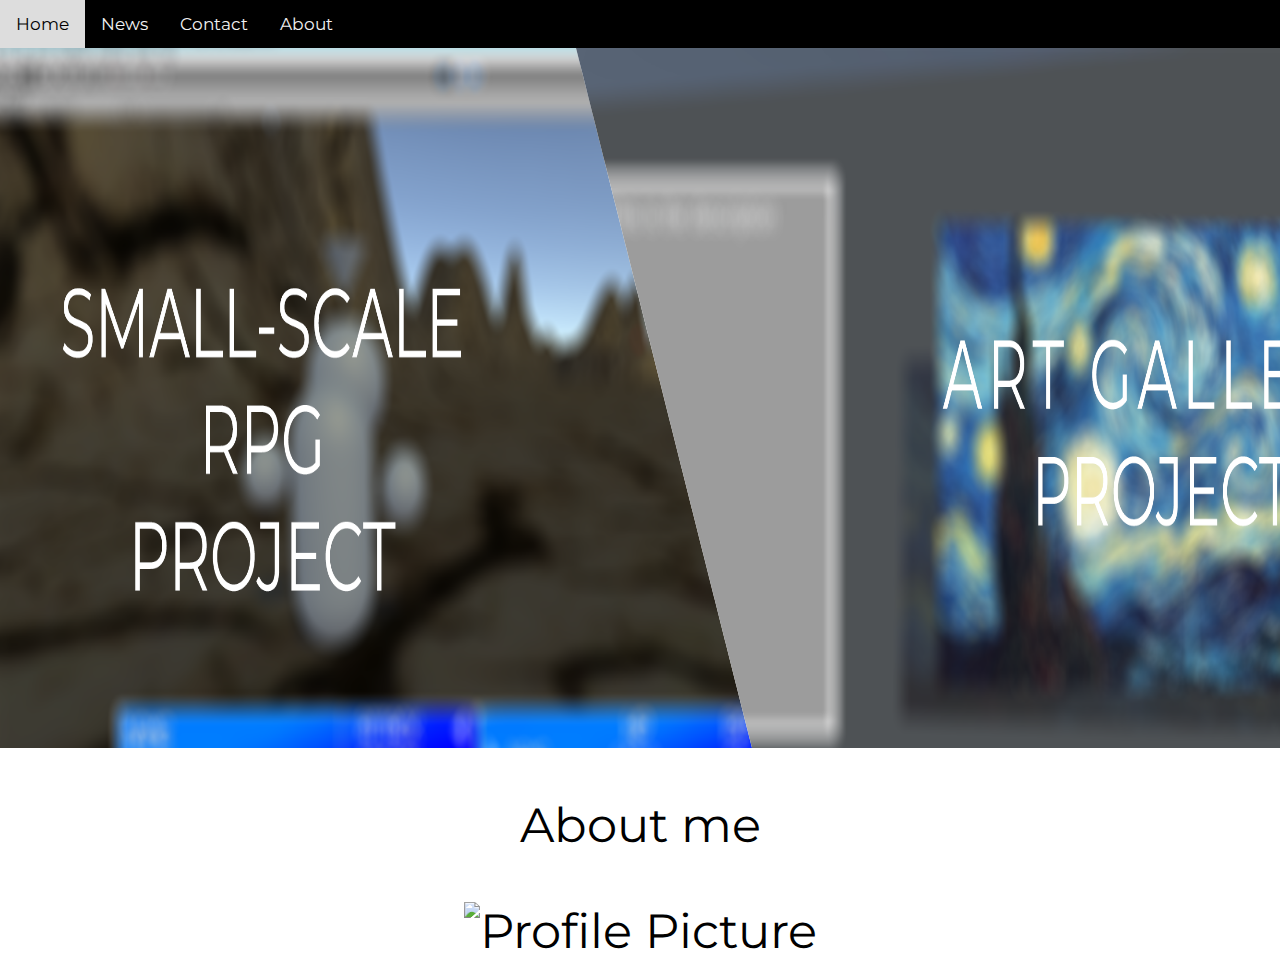
==== index.html @ cf84fa2d "Update index.html" ====
<!DOCTYPE html>
<html lang="en">
<head>
    <link rel="stylesheet"
          href="https://fonts.googleapis.com/css?family=Montserrat">
    <meta name="viewport" content="width=device-width, initial-scale=1">
    <meta charset="UTF-8">
    <title>Title</title>
    <link rel="stylesheet" href="styles.css">

</head>
<body>
<div class="navbar">
    <a class="active" href="#home">Home</a>
    <a href="#news">News</a>
    <a href="#contact">Contact</a>
    <a href="#about">About</a>
</div>
<div class="banner">
    <div class="overlayright"></div>
    <div class="overlayleft"></div>

</div>
    <p>About me</p>
    <img src="images/pfp.png" alt="Profile Picture" align:"left" height:"750" width "750">
</body>

</html>
---- styles.css ----
body{
text-align: center;
border:0;
margin:0;
    font-family: 'Montserrat', serif;
        font-size: 48px;
}

.banner {
position:relative;
    bottom 0;
    top: 0;
    left:0;
    right: 0;
    width: 100%;
    height: 700px;
}

.overlayleft {
position:absolute;
background-image: url("images/SSRThumb.png");
background-color: rgb(255,255,255);
background-repeat: no-repeat;
background-size: 120% 120%;
    z-index:1;
    bottom 0;
    top: 0;
    left:0;
    right: 0;
    width: 60%;
    height: 100%;
    overflow:auto;
    clip-path: polygon(0 0, 75% 0, 100% 100%, 0% 100%);
    transition: .5s ease;
}

.overlayright {
position:absolute;
background-image: url("images/AGThumb.png");
background-color: rgb(255,255,255);
background-repeat: no-repeat;
background-size: 120% 120%;
    z-index:2;
    bottom: 0;
    top 0;
    left: 45%;
    right: 0;
    width: 55%;
    height: 100%;
    overflow:hidden;
    clip-path: polygon(0 0, 100% 0, 100% 100%, 25% 100%);
    transition: .5s ease;

}

.overlayleft:hover{
z-index: 4;
  width: 100%;
  background-size: 100% 120%;
}

.overlayright:hover{
z-index: 4;
  width: 100%;
  left: 0;
  background-size: 100% 120%;
}

.overlayleft-text {
  position: absolute;
  bottom: 100%;
  left: 0;
}

.navbar {
  overflow: hidden;
  background-color: #000;
}

.navbar a {
  float: left;
  color: #f2f2f2;
  text-align: center;
  padding: 14px 16px;
  text-decoration: none;
  font-size: 17px;
}

.navbar a:hover {
  background-color: #ddd;
  color: black;
}
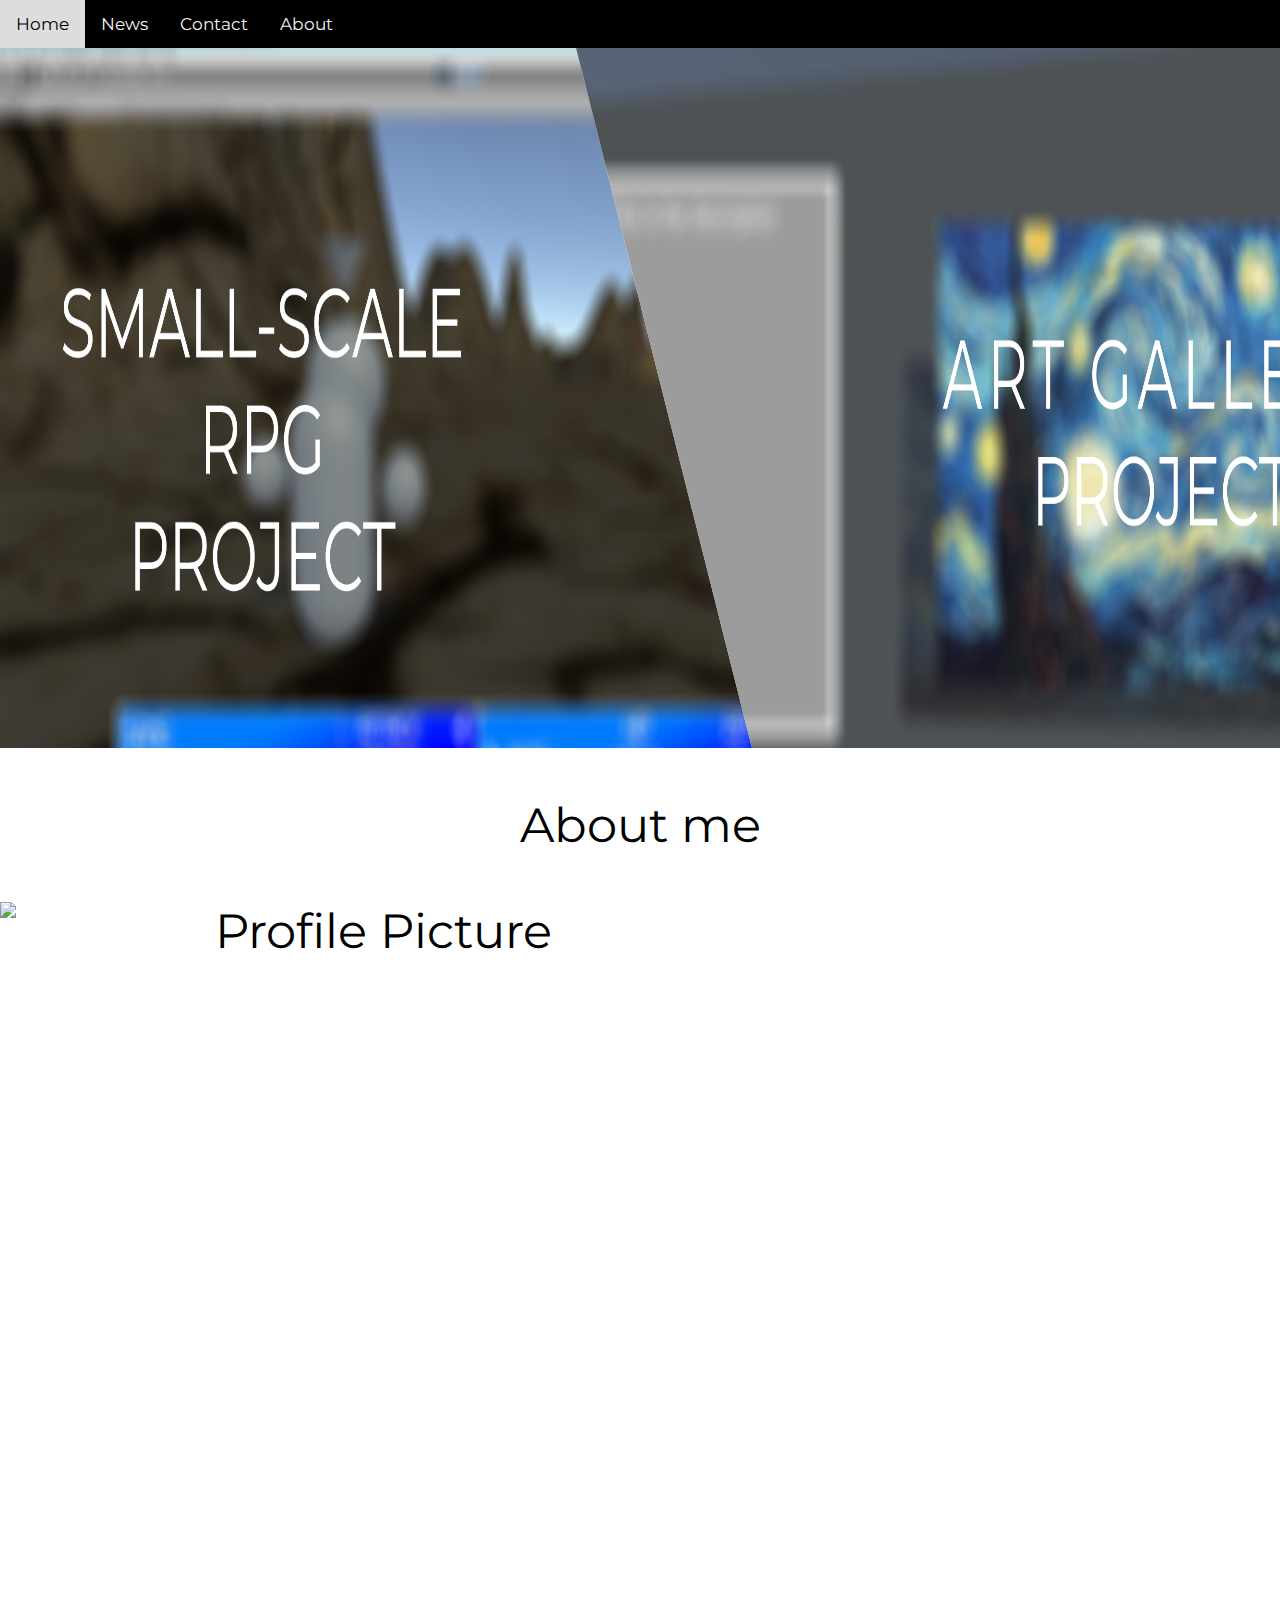
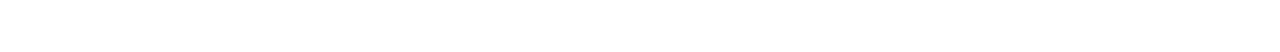
==== commit 705ff897: "Update index.html" ====
--- a/index.html
+++ b/index.html
@@ -22,7 +22,7 @@
 
 </div>
     <p>About me</p>
-    <img src="images/pfp.png" alt="Profile Picture" align:"left" height:"750" width "750">
+    <img src="images/pfp.png" alt="Profile Picture" align="left" height="750" width="750">
 </body>
 
 </html>
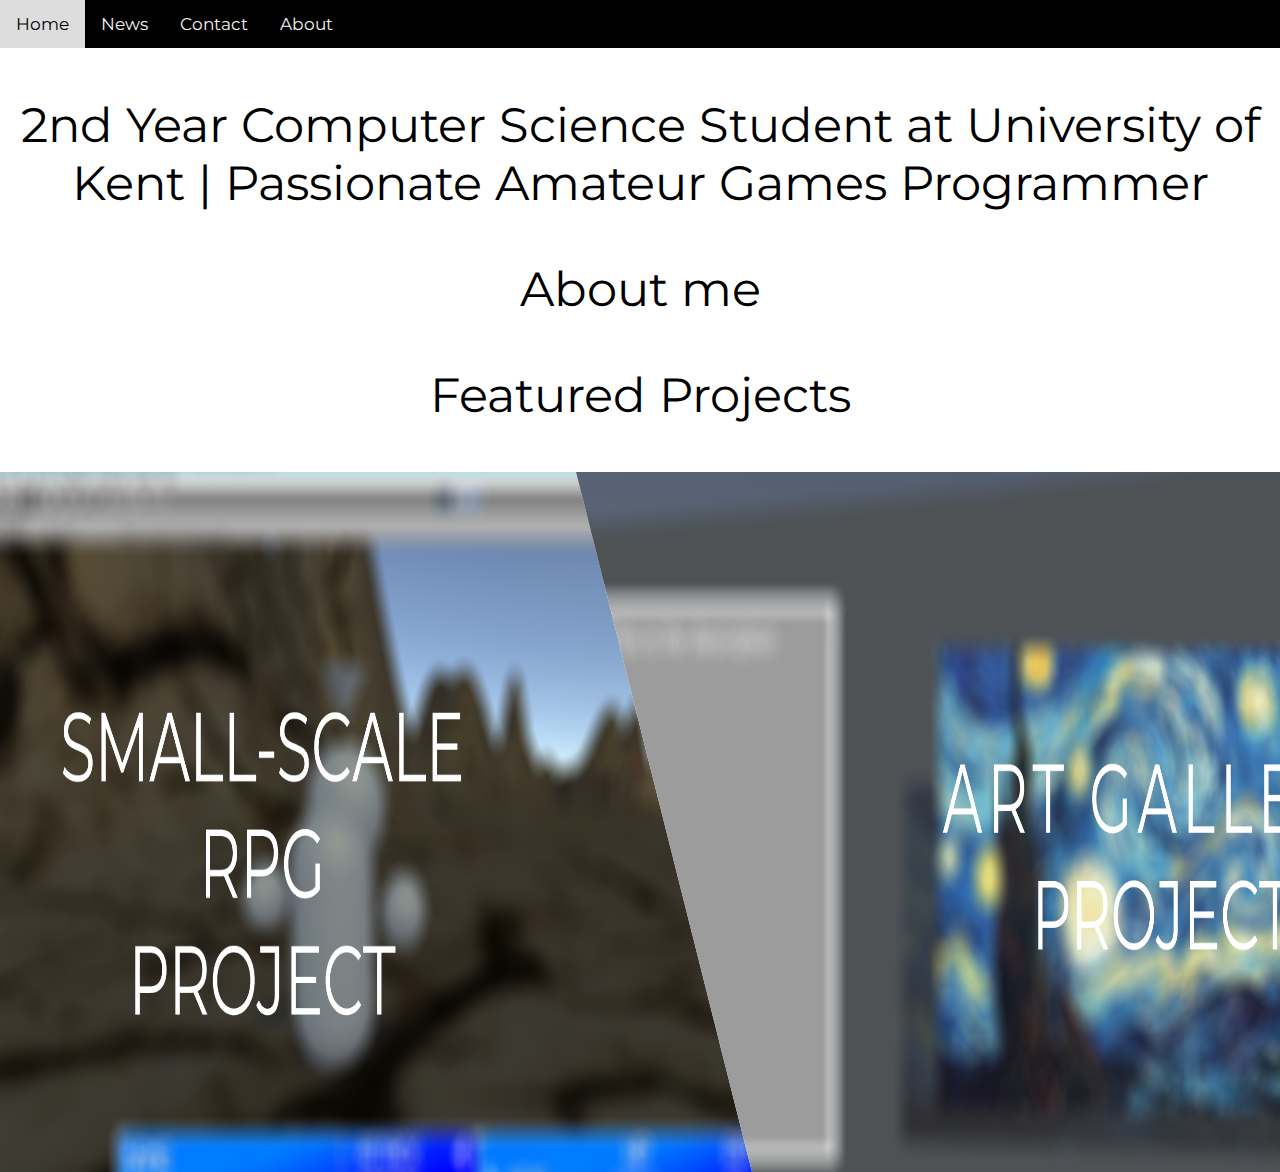
==== commit 1fdc1928: "Update index.html" ====
--- a/index.html
+++ b/index.html
@@ -9,20 +9,24 @@
     <link rel="stylesheet" href="styles.css">
 
 </head>
-<body>
-<div class="navbar">
+<body><div class="navbar">
     <a class="active" href="#home">Home</a>
     <a href="#news">News</a>
     <a href="#contact">Contact</a>
     <a href="#about">About</a>
 </div>
+    
+    <p font-size: 40px color:gray>2nd Year Computer Science Student at University of Kent | Passionate Amateur Games Programmer </p>    
+    <div class="pfp"></div>
+    <p>About me</p>
+    
+    
+    <p>Featured Projects</p>
 <div class="banner">
     <div class="overlayright"></div>
     <div class="overlayleft"></div>
 
 </div>
-    <p>About me</p>
-    <img src="images/pfp.png" alt="Profile Picture" align="left" height="750" width="750">
 </body>
 
 </html>
--- a/styles.css
+++ b/styles.css
@@ -91,3 +91,10 @@
   color: black;
 }
 
+.pfp{
+ background-image: url("images\pfp.png");   
+background-color: rgb(255,255,255);
+background-repeat: no-repeat;
+background-size: 120% 120%;
+}
+
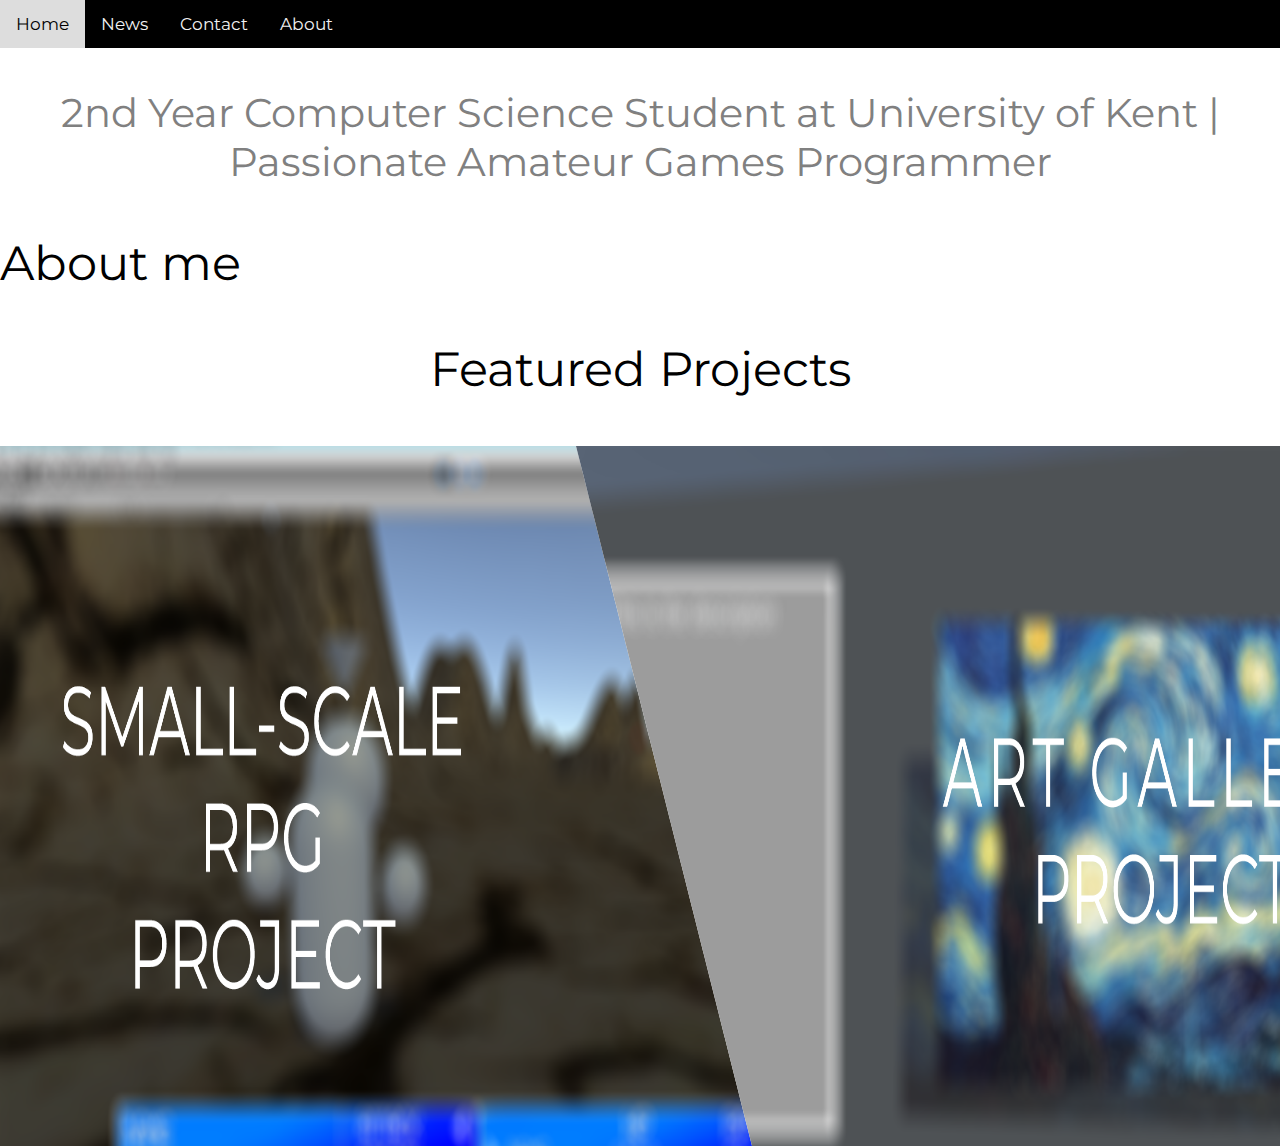
==== commit b370a32e: "Update index.html" ====
--- a/index.html
+++ b/index.html
@@ -16,10 +16,10 @@
     <a href="#about">About</a>
 </div>
     
-    <p font-size: 40px color:gray>2nd Year Computer Science Student at University of Kent | Passionate Amateur Games Programmer </p>    
+    <p class="blurb">2nd Year Computer Science Student at University of Kent | Passionate Amateur Games Programmer </p>    
+    
+    <p align="left";>About me</p>
     <div class="pfp"></div>
-    <p>About me</p>
-    
     
     <p>Featured Projects</p>
 <div class="banner">
--- a/styles.css
+++ b/styles.css
@@ -4,6 +4,11 @@
 margin:0;
     font-family: 'Montserrat', serif;
         font-size: 48px;
+}
+
+p.blurb{
+    font-size: 40px; 
+        color:gray;
 }
 
 .banner {
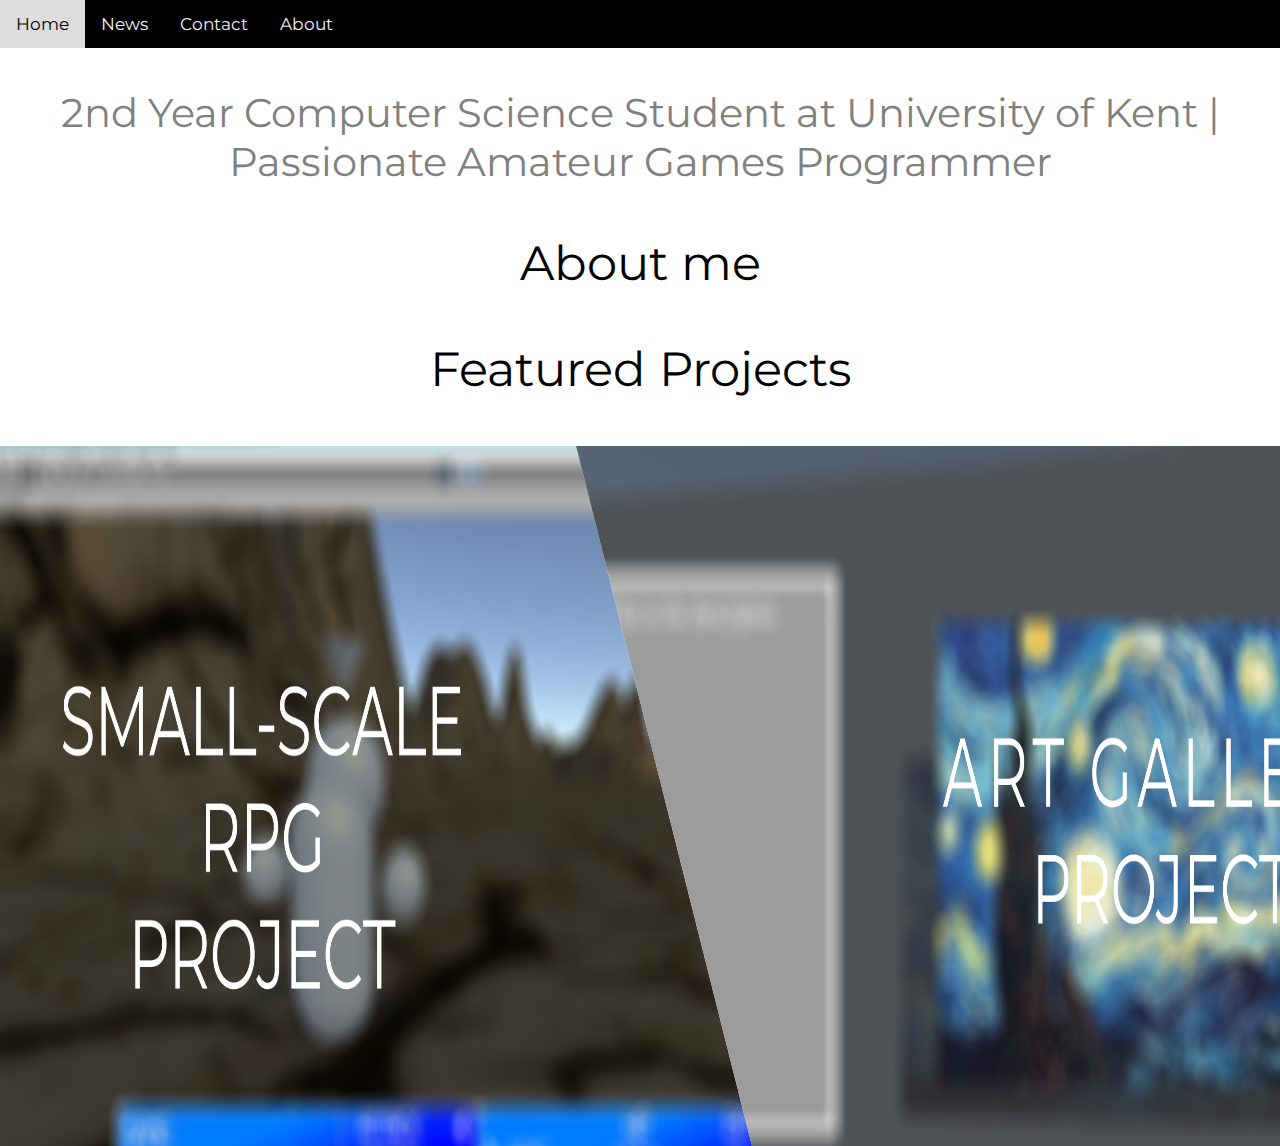
==== commit 83aa70a2: "Update index.html" ====
--- a/index.html
+++ b/index.html
@@ -18,8 +18,8 @@
     
     <p class="blurb">2nd Year Computer Science Student at University of Kent | Passionate Amateur Games Programmer </p>    
     
-    <p align="left";>About me</p>
-    <div class="pfp"></div>
+    <p align="right";><div class="pfp"></div>About me</p>
+    
     
     <p>Featured Projects</p>
 <div class="banner">
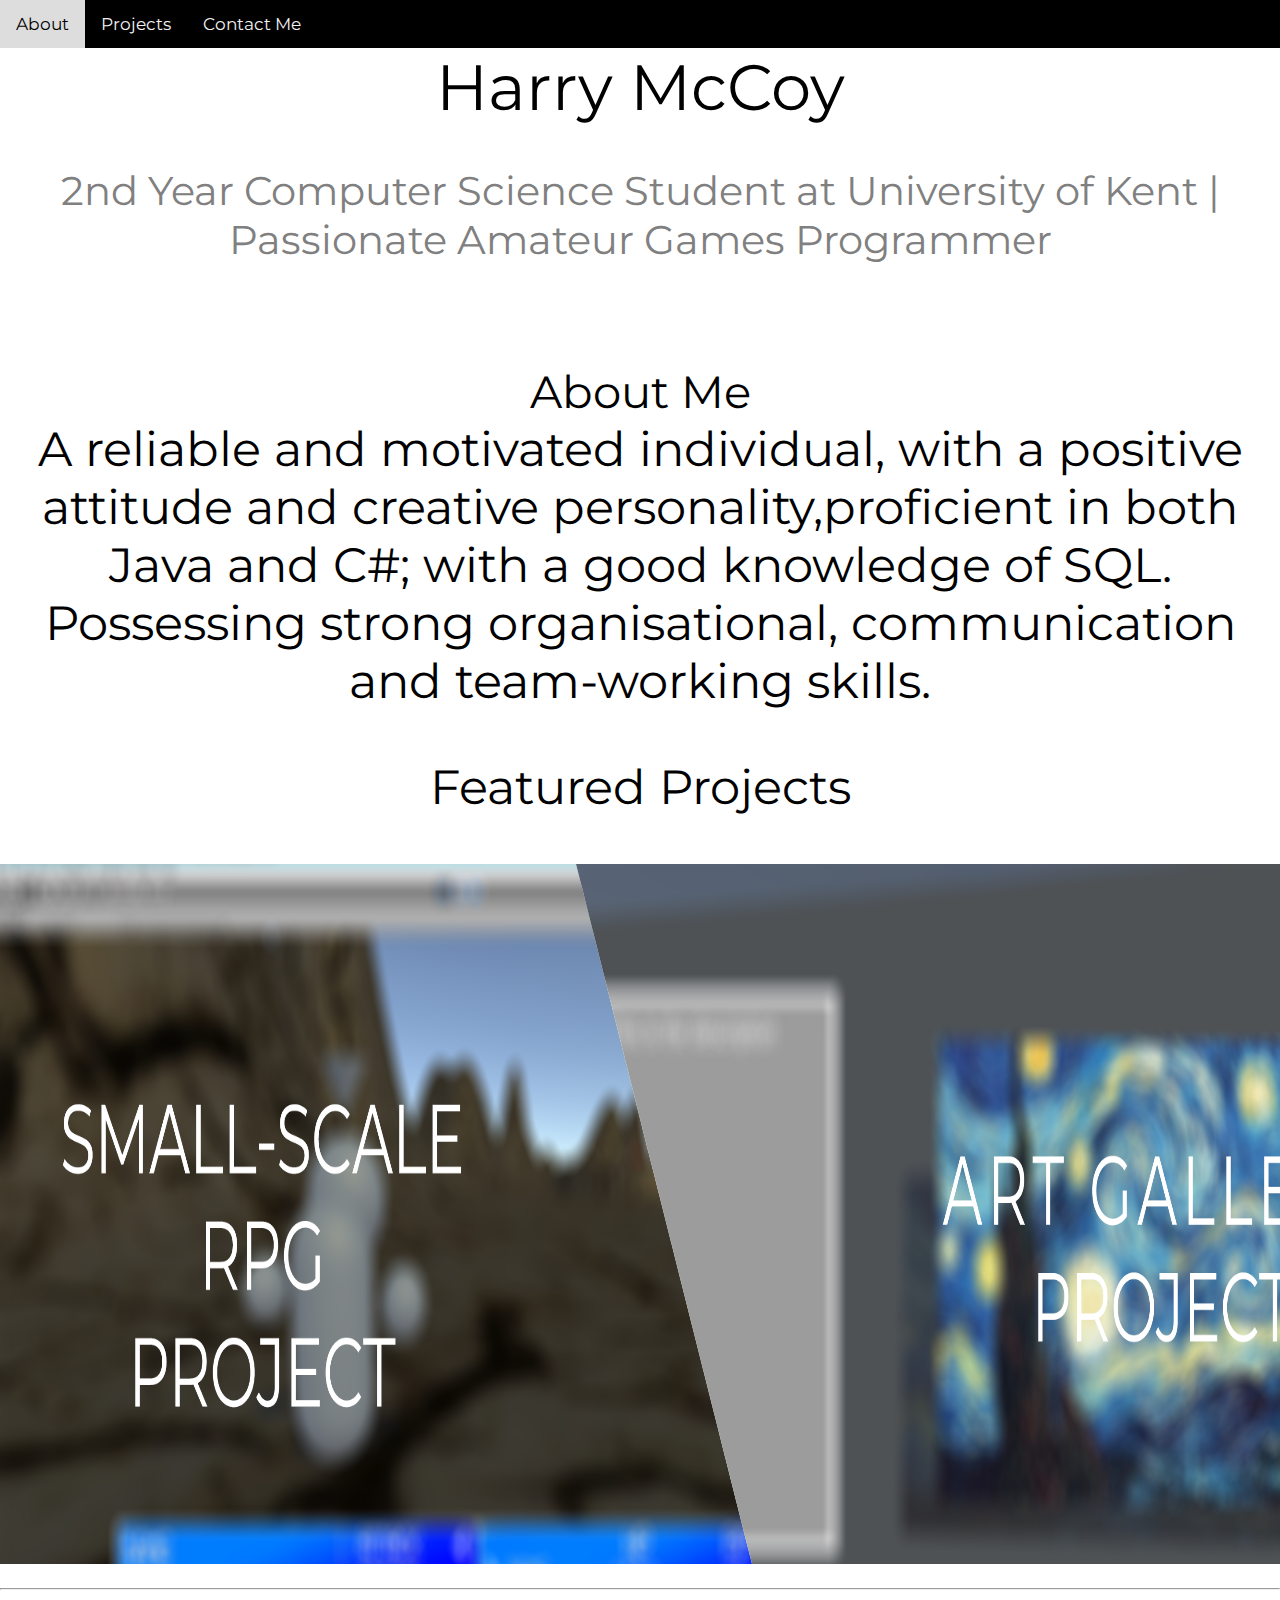
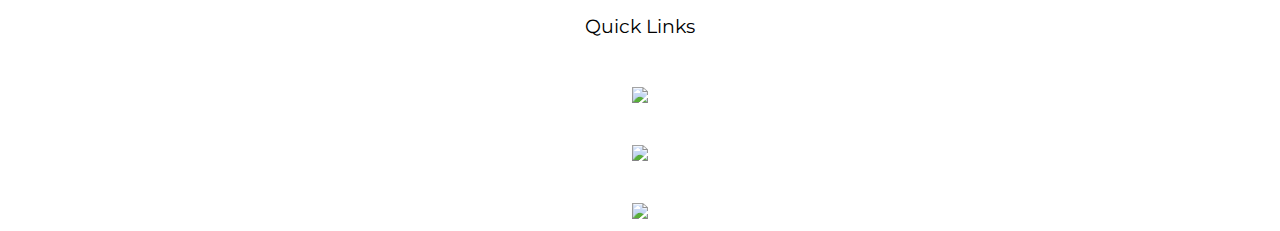
==== commit e98da484: "Update index.html" ====
--- a/index.html
+++ b/index.html
@@ -9,17 +9,27 @@
     <link rel="stylesheet" href="styles.css">
 
 </head>
+
 <body><div class="navbar">
-    <a class="active" href="#home">Home</a>
-    <a href="#news">News</a>
-    <a href="#contact">Contact</a>
-    <a href="#about">About</a>
+    <a class="active" href="#home">About</a>
+    <a href="#news">Projects</a>
+<div class="navbar-right">
+    <a href="#contact">Contact Me</a>
+  </div>	
+	
 </div>
-    
+    <span style ="font-size:5vw">Harry McCoy</span>
     <p class="blurb">2nd Year Computer Science Student at University of Kent | Passionate Amateur Games Programmer </p>    
-    
-    <p align="right";><div class="pfp"></div>About me</p>
-    
+    <br> 
+    <div class='aboutme'>
+	<span style ="font-size:3.5vw">About Me</span>
+	</div>
+
+	<div class="pfp"></div>
+	<span class='aboutmetext'>A reliable and motivated individual, with a positive attitude and creative personality,proficient in both Java and C#; 
+	with a good knowledge of SQL. Possessing strong organisational, communication and team-working skills. </span> 
+	<div style="clear: left;"/>
+	 
     
     <p>Featured Projects</p>
 <div class="banner">
@@ -27,6 +37,29 @@
     <div class="overlayleft"></div>
 
 </div>
+
+<hr>
+<p style ="font-size:1.5vw">Quick Links</p>
+
+<div class="links">
+<div class="icons">
+<a href="https://github.com/harrymecha">
+    <img src="images/GitHubLogo.png" style="width:5%">
+	</a>
+  </div>
+  <a href="https://www.linkedin.com/in/harry-mccoy-b6b0301b8">
+  <div class="icons">
+    <img src="images/linkedinLogo.png" style="width:5%">
+	</a>
+  </div>
+  <a href="https://www.youtube.com/channel/UC-wpF9dYZs8le_J9qh-aWlw">
+  <div class="icons">
+    <img src="images/YouTubeLogo.png" style="width:5%">
+	</a>
+  </div>
+
+</div>
+
 </body>
 
 </html>
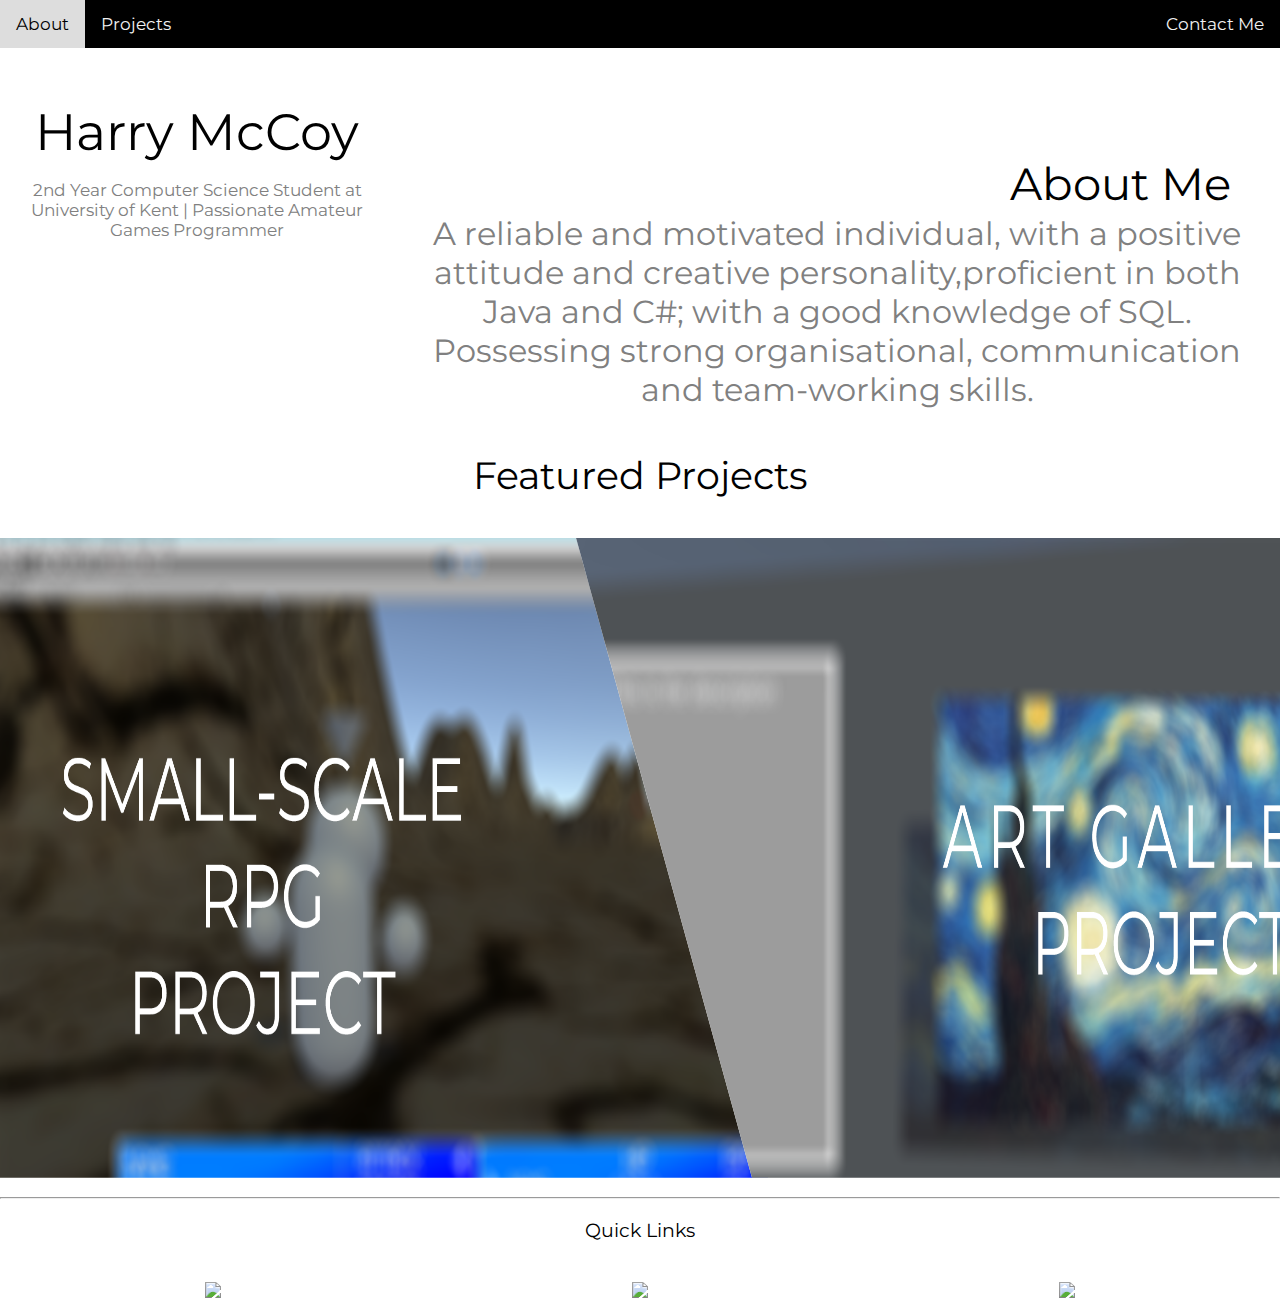
==== commit def57a97: "Update index.html" ====
--- a/index.html
+++ b/index.html
@@ -18,19 +18,23 @@
   </div>	
 	
 </div>
-    <span style ="font-size:5vw">Harry McCoy</span>
-    <p class="blurb">2nd Year Computer Science Student at University of Kent | Passionate Amateur Games Programmer </p>    
-    <br> 
-    <div class='aboutme'>
+  <br>  
+
+<div id= "cell" class="profile" style="float:left;">
+	<div class="pfp"></div>
+	<span style ="font-size:4vw">Harry McCoy</span>
+    <p class="blurb">2nd Year Computer Science Student at University of Kent | Passionate Amateur Games Programmer </p>   
+	</div>
+	<br>
+	<div id="cell">
+	<div class='aboutme'>
 	<span style ="font-size:3.5vw">About Me</span>
 	</div>
-
-	<div class="pfp"></div>
 	<span class='aboutmetext'>A reliable and motivated individual, with a positive attitude and creative personality,proficient in both Java and C#; 
 	with a good knowledge of SQL. Possessing strong organisational, communication and team-working skills. </span> 
+	</div>
 	<div style="clear: left;"/>
-	 
-    
+
     <p>Featured Projects</p>
 <div class="banner">
     <div class="overlayright"></div>
--- a/styles.css
+++ b/styles.css
@@ -3,11 +3,11 @@
 border:0;
 margin:0;
     font-family: 'Montserrat', serif;
-        font-size: 48px;
+        font-size: 3vw;
 }
 
 p.blurb{
-    font-size: 40px; 
+    font-size: 1.3vw; 
         color:gray;
 }
 
@@ -18,7 +18,8 @@
     left:0;
     right: 0;
     width: 100%;
-    height: 700px;
+    height: 0;
+	 padding-top: 50%;
 }
 
 .overlayleft {
@@ -96,10 +97,155 @@
   color: black;
 }
 
+.navbar-center a {
+  float: none;
+  position: absolute;
+  top: 50%;
+  left: 50%;
+  transform: translate(-50%, -50%);
+}
+
+.navbar-right {
+  float: right;
+}
+
+
+
 .pfp{
- background-image: url("images\pfp.png");   
-background-color: rgb(255,255,255);
-background-repeat: no-repeat;
-background-size: 120% 120%;
-}
-
+	position:relative;
+	left: 7.5%;
+ background-image: url("images/pfp.png");   
+background-repeat: no-repeat;
+background-size: 85% 85%;
+width: 100%;
+    height: 0;
+	 padding-top: 100%;
+	 display: block;
+	  margin: 0 auto;
+ vertical-align: top;
+}
+
+.aboutme{
+text-align: right;
+	margin-right: 5%;
+	font-size:55px;
+	
+}
+span.aboutmetext{
+	text-align: center;
+	color:gray;
+	font-size:2.5vw;
+display:table-cell;
+}
+
+.icons{
+	float: left;
+	width: 33.33%;
+
+	
+}
+
+.links::after {
+  content: "";
+  clear: both;
+  display: table;
+}
+
+.profile {
+	text-align: justify;
+    width: 30%;
+	text-align: center;
+	
+}
+
+
+
+.table {
+	position:absolute;
+    display: table;
+	width: 100%;
+	height: 100%;
+}
+
+#cell {
+    display: table-cell;
+    padding: 5px;
+	vertical-align: top;
+}
+.overlayleft-text {
+  position: absolute;
+  bottom: 100%;
+  left: 0;
+}
+
+.navbar {
+  overflow: hidden;
+  background-color: #000;
+}
+
+.navbar a {
+  float: left;
+  color: #f2f2f2;
+  text-align: center;
+  padding: 14px 16px;
+  text-decoration: none;
+  font-size: 17px;
+}
+
+.navbar a:hover {
+  background-color: #ddd;
+  color: black;
+}
+
+.navbar-center a {
+  float: none;
+  position: absolute;
+  top: 50%;
+  left: 50%;
+  transform: translate(-50%, -50%);
+}
+
+.navbar-right {
+  float: right;
+}
+
+
+
+.pfp{
+	position:relative;
+	left: 2.5%;
+ background-image: url("images/pfp.png");   
+background-repeat: no-repeat;
+background-size: 85% 85%;
+width: 30%;
+    height: 0;
+	 padding-top: 30%;
+	display:table-cell;
+ 
+}
+
+.aboutme{
+text-align: right;
+	margin-right: 5%;
+	font-size:55px;
+	
+}
+span.aboutmetext{
+	text-align: center;
+	color:gray;
+	font-size:2.5vw;
+display:table-cell;
+}
+
+.icons{
+	float: left;
+	width: 33.33%;
+
+	
+}
+
+.links::after {
+  content: "";
+  clear: both;
+  display: table;
+}
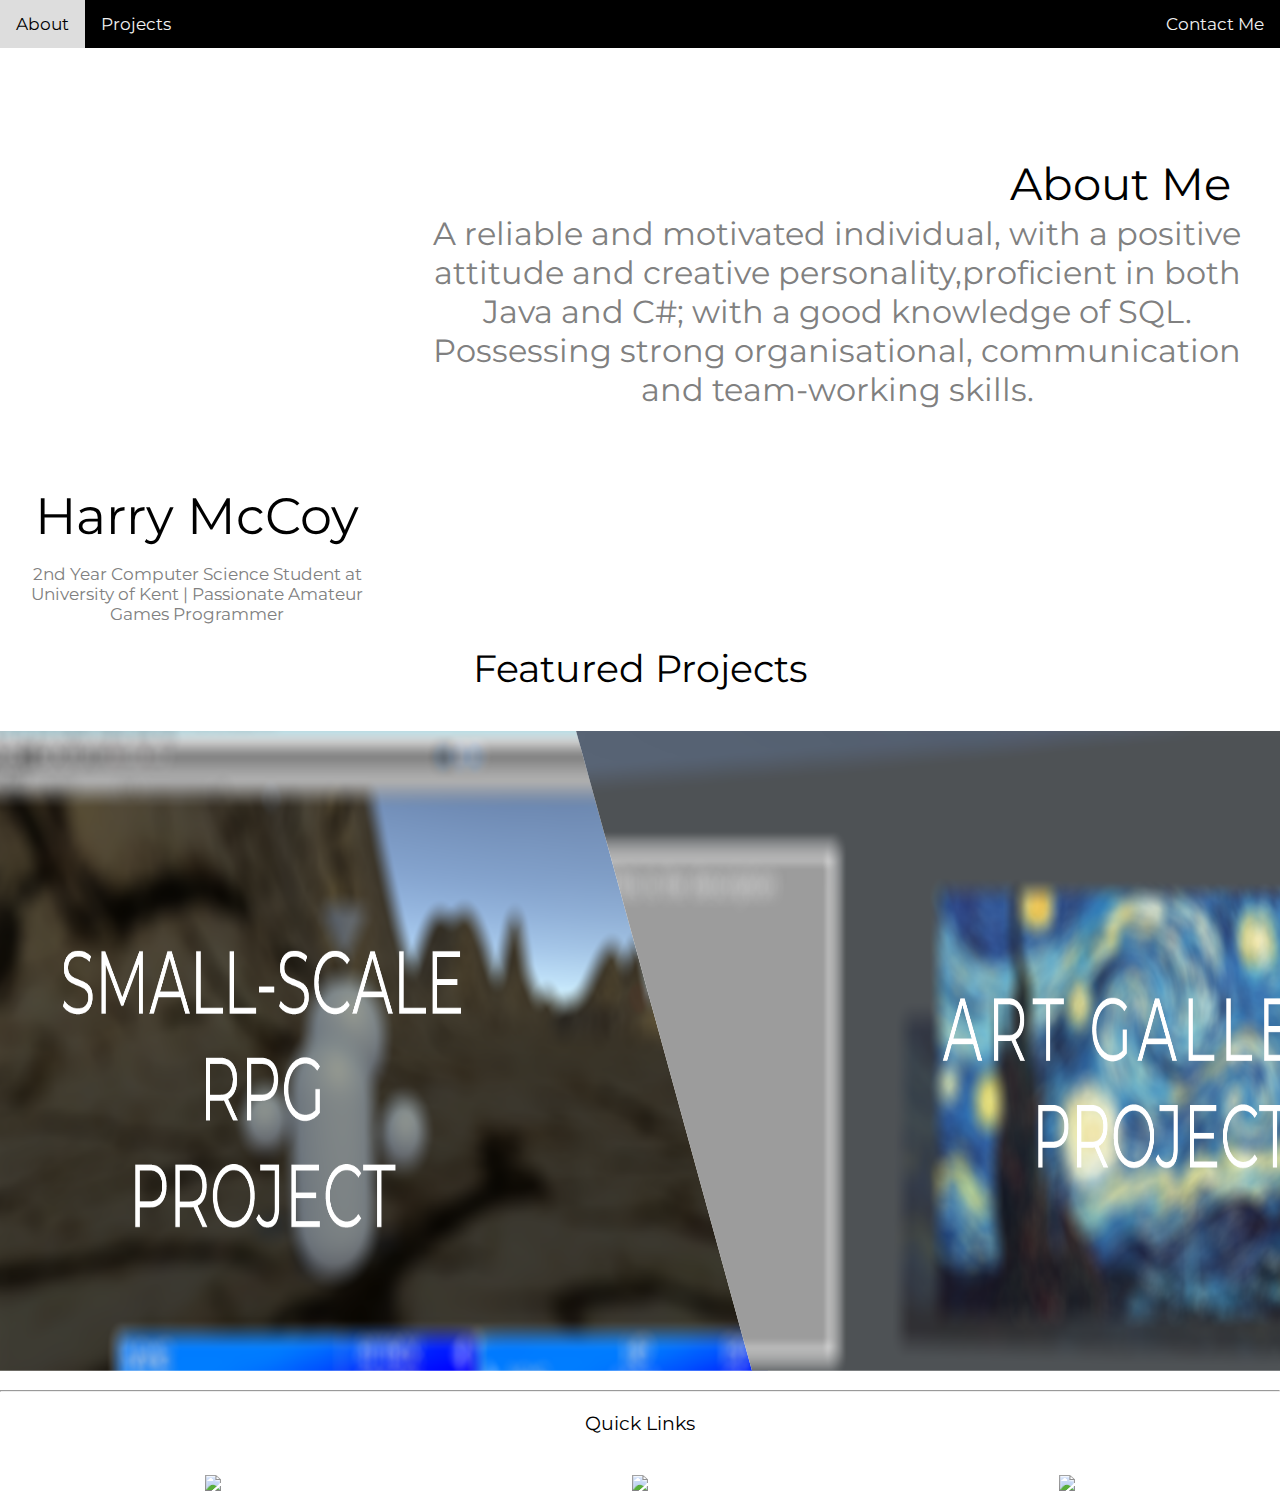
==== commit 2b37b178: "Update index.html" ====
--- a/index.html
+++ b/index.html
@@ -5,16 +5,16 @@
           href="https://fonts.googleapis.com/css?family=Montserrat">
     <meta name="viewport" content="width=device-width, initial-scale=1">
     <meta charset="UTF-8">
-    <title>Title</title>
+    <title>Harry McCoy Portfolio</title>
     <link rel="stylesheet" href="styles.css">
 
 </head>
 
 <body><div class="navbar">
-    <a class="active" href="#home">About</a>
-    <a href="#news">Projects</a>
+    <a class="active" href="/">About</a>
+    <a href="projects">Projects</a>
 <div class="navbar-right">
-    <a href="#contact">Contact Me</a>
+    <a href="contact">Contact Me</a>
   </div>	
 	
 </div>
@@ -37,8 +37,12 @@
 
     <p>Featured Projects</p>
 <div class="banner">
-    <div class="overlayright"></div>
+   <a href="https://github.com/HarryMecha/Art-Gallery-Project">
+    <div  class="overlayright"></div>
+	</a>
+	<a href="https://github.com/HarryMecha/Small-Scale-RPG">
     <div class="overlayleft"></div>
+	</a>
 
 </div>
 
--- a/styles.css
+++ b/styles.css
@@ -6,7 +6,7 @@
         font-size: 3vw;
 }
 
-p.blurb{
+.blurb{
     font-size: 1.3vw; 
         color:gray;
 }
@@ -172,80 +172,22 @@
     padding: 5px;
 	vertical-align: top;
 }
-.overlayleft-text {
-  position: absolute;
-  bottom: 100%;
-  left: 0;
+
+.contacticon {
+    vertical-align: top;
+    display: inline-block;
+    text-align: center;
+    width: 25%;
 }
-
-.navbar {
-  overflow: hidden;
-  background-color: #000;
+.contactimg {
+    width: 4vw;
+    height: 4vw;
 }
-
-.navbar a {
-  float: left;
-  color: #f2f2f2;
-  text-align: center;
-  padding: 14px 16px;
-  text-decoration: none;
-  font-size: 17px;
+.contactlink {
+    /* Make the caption a block so it occupies its own line. */
+    display: block;
 }
-
-.navbar a:hover {
-  background-color: #ddd;
-  color: black;
+.contactblurb {
+    color:gray;
+   font-size: 1vw;
 }
-
-.navbar-center a {
-  float: none;
-  position: absolute;
-  top: 50%;
-  left: 50%;
-  transform: translate(-50%, -50%);
-}
-
-.navbar-right {
-  float: right;
-}
-
-
-
-.pfp{
-	position:relative;
-	left: 2.5%;
- background-image: url("images/pfp.png");   
-background-repeat: no-repeat;
-background-size: 85% 85%;
-width: 30%;
-    height: 0;
-	 padding-top: 30%;
-	display:table-cell;
- 
-}
-
-.aboutme{
-text-align: right;
-	margin-right: 5%;
-	font-size:55px;
-	
-}
-span.aboutmetext{
-	text-align: center;
-	color:gray;
-	font-size:2.5vw;
-display:table-cell;
-}
-
-.icons{
-	float: left;
-	width: 33.33%;
-
-	
-}
-
-.links::after {
-  content: "";
-  clear: both;
-  display: table;
-}
